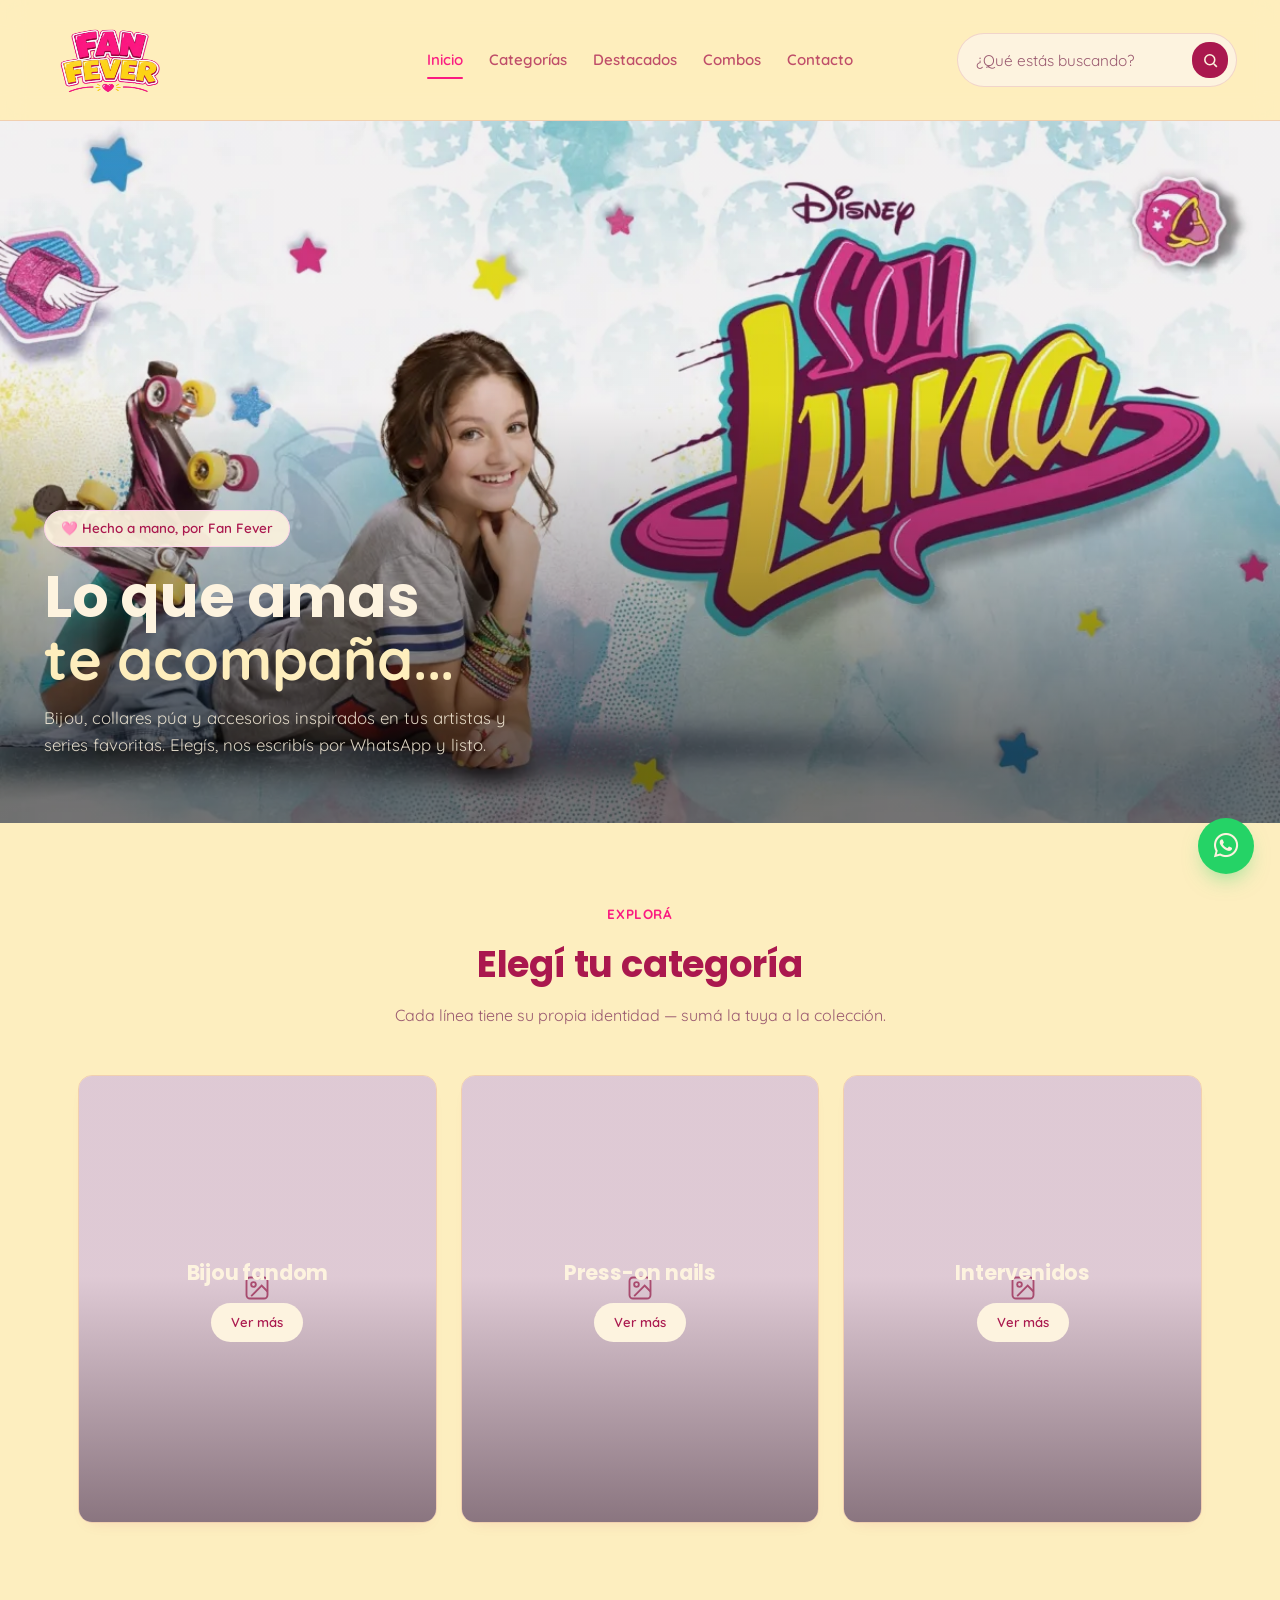
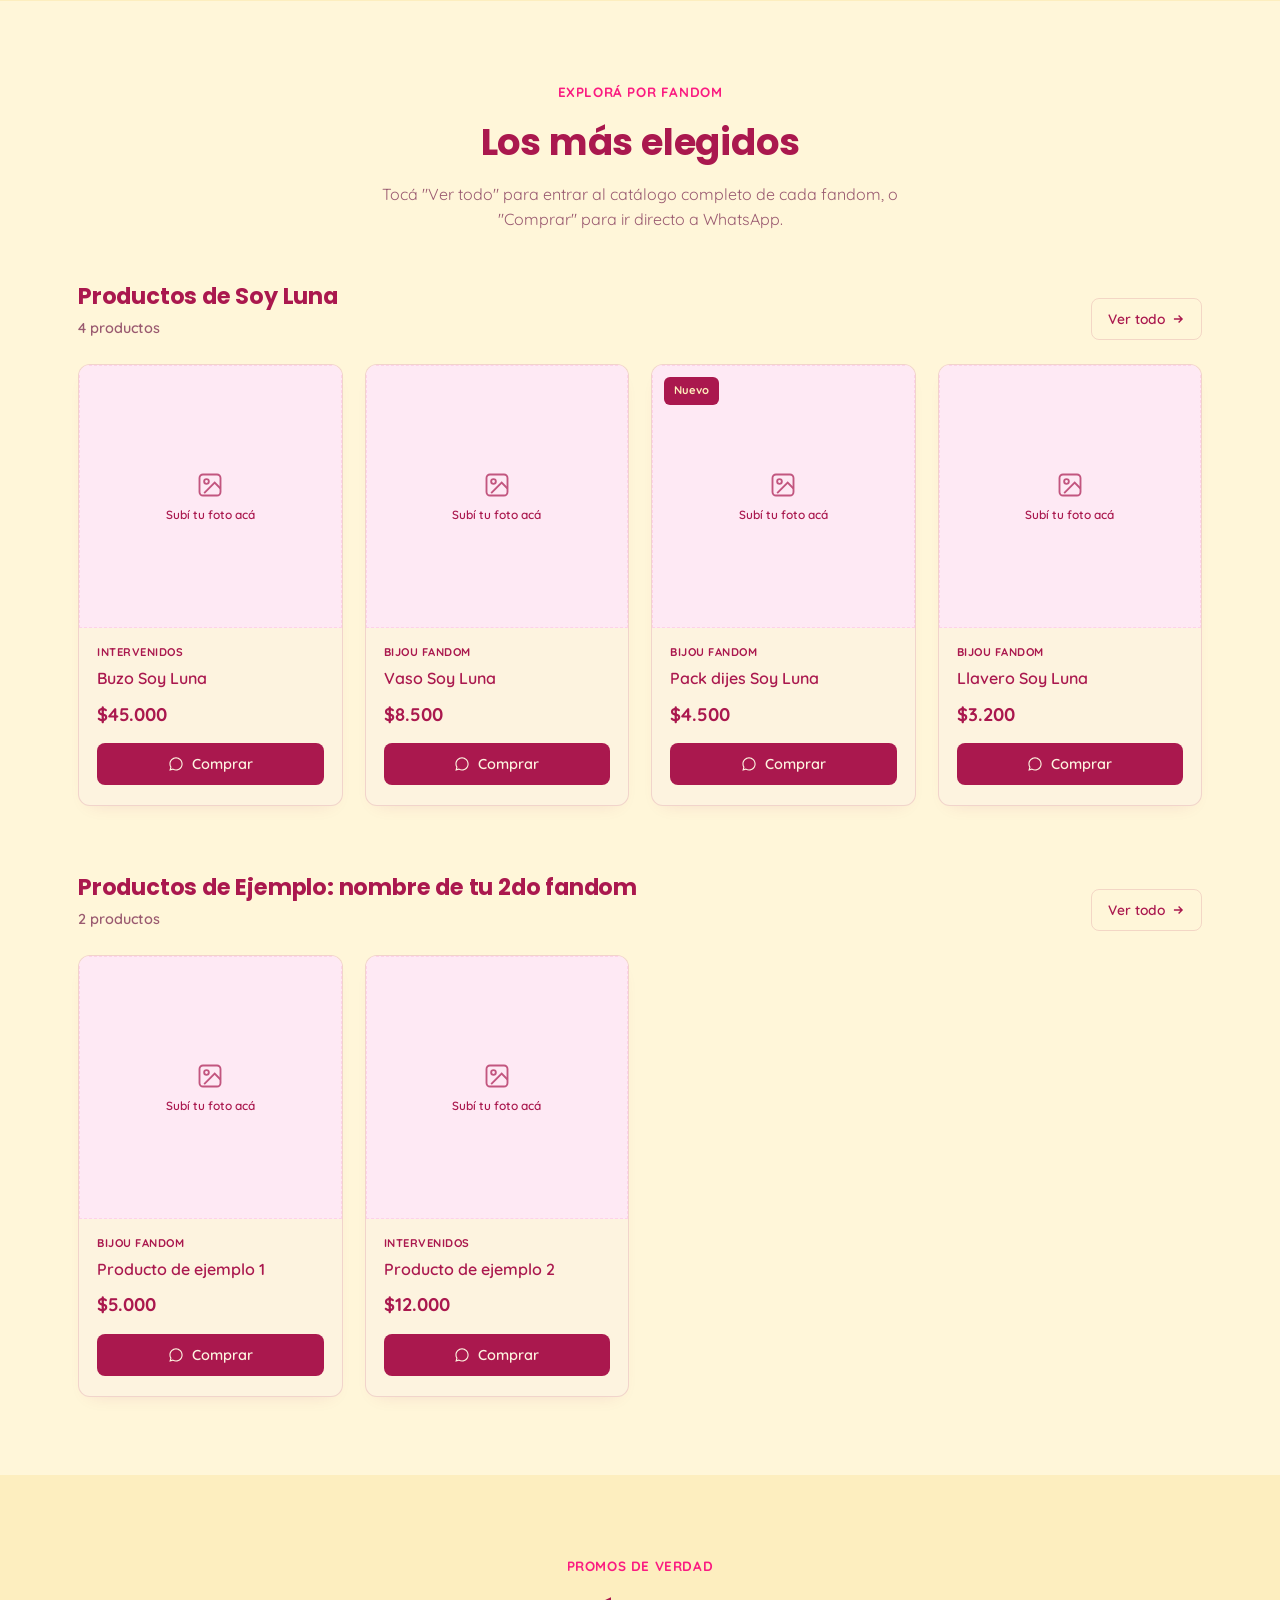
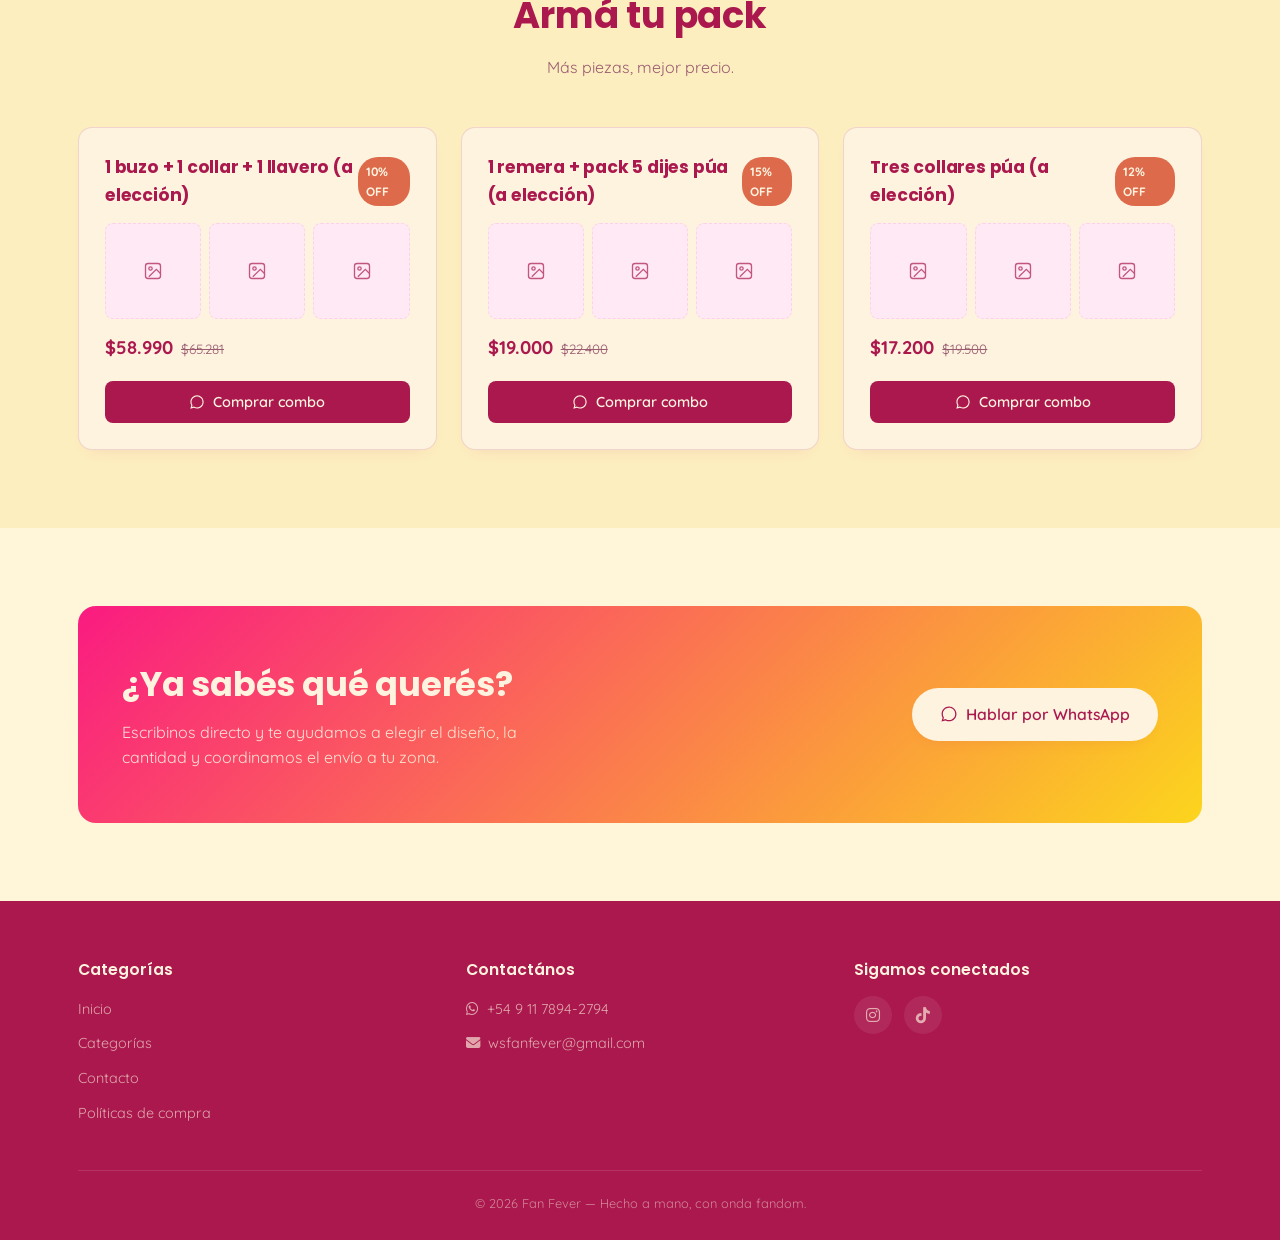
==== catalogo.html @ 5627fbfc "primer commit" ====
<!DOCTYPE html>
<html lang="es">
<head>
<meta charset="UTF-8">
<meta name="viewport" content="width=device-width, initial-scale=1.0">
<title>Fan Fever - Catálogo</title>
<link rel="icon" href="favicon.ico" sizes="any">
<link rel="icon" type="image/png" href="imagenes/logo-circular.png">
<link rel="stylesheet" href="estilos/estilosCatalogo.css">
<link rel="preconnect" href="https://fonts.googleapis.com">
<link rel="stylesheet" href="https://cdnjs.cloudflare.com/ajax/libs/font-awesome/6.4.0/css/all.min.css" />
</head>
<body>

<header>
  <div class="nav-top">
    <a href="#/" class="brand">
      <img src="imagenes/logo-final-removebg-preview.png" alt="Fan Fever">
    </a>
    <nav class="navlinks-wrap" id="nav-drawer">
      <button class="nav-drawer-close" id="nav-drawer-close" aria-label="Cerrar menú">
        <svg viewBox="0 0 24 24" fill="none" stroke="currentColor" stroke-width="2.2"><path d="M6 6l12 12M18 6l-12 12"/></svg>
      </button>
      <div class="navlinks">
        <a href="#top">Inicio</a>
        <a href="#categorias">Categorías</a>
        <a href="#destacados">Destacados</a>
        <a href="#combos">Combos</a>
        <a href="#contacto">Contacto</a>
      </div>
    </nav>
    <div class="nav-actions">
      <button class="burger" id="burger-toggle" aria-label="Abrir menú" aria-expanded="false" aria-controls="nav-drawer">
        <svg viewBox="0 0 24 24" fill="none" stroke="currentColor" stroke-width="2.2"><path d="M4 6h16M4 12h16M4 18h16"/></svg>
      </button>
      <div class="nav-search">
        <form class="search-form" id="search-form">
          <input type="search" id="search-input" placeholder="¿Qué estás buscando?">
          <button type="submit" class="search-submit" aria-label="Buscar">
            <svg viewBox="0 0 24 24" fill="none" stroke="currentColor" stroke-width="2.2"><circle cx="11" cy="11" r="7"/><path d="m21 21-4.3-4.3"/></svg>
          </button>
        </form>
      </div>
    </div>
  </div>
  <div class="nav-drawer-overlay" id="nav-drawer-overlay"></div>
</header>

<main id="view-home" class="view">

<section class="hero-banner" id="top">
  <img class="hero-banner-media" src="imagenes/compose.webp" alt="">
  <div id="sparkle-layer"></div>
  <div class="hero-banner-overlay">
    <span class="eyebrow-pill">🩷 Hecho a mano, por Fan Fever</span>
    <h1>Lo que amas<br><em>te acompaña...</em></h1>
    <p>Bijou, collares púa y accesorios inspirados en tus artistas y series favoritas. Elegís, nos escribís por WhatsApp y listo.</p>
  </div>
</section>

<section class="section" id="categorias">
  <div class="wrap">
    <div class="section-head">
      <span class="tag">Explorá</span>
      <h2>Elegí tu categoría</h2>
      <p>Cada línea tiene su propia identidad — sumá la tuya a la colección.</p>
    </div>
    <div class="cat-grid">
      <a class="cat-card" href="#destacados">
        <div class="placeholder" data-slot="cat-bijou">
          <svg viewBox="0 0 24 24" fill="none" stroke="currentColor" stroke-width="1.6"><rect x="3" y="3" width="18" height="18" rx="3"/><circle cx="9" cy="9" r="2"/><path d="M21 15l-5-5-9 9"/></svg>
          <small>Subí tu foto acá</small>
        </div>
        <div class="cat-overlay">
          <h3>Bijou fandom</h3>
          <span class="cat-btn">Ver más</span>
        </div>
      </a>
      <a class="cat-card" href="#destacados">
        <div class="placeholder" data-slot="cat-nails">
          <svg viewBox="0 0 24 24" fill="none" stroke="currentColor" stroke-width="1.6"><rect x="3" y="3" width="18" height="18" rx="3"/><circle cx="9" cy="9" r="2"/><path d="M21 15l-5-5-9 9"/></svg>
          <small>Subí tu foto acá</small>
        </div>
        <div class="cat-overlay">
          <h3>Press-on nails</h3>
          <span class="cat-btn">Ver más</span>
        </div>
      </a>
      <a class="cat-card" href="#destacados">
        <div class="placeholder" data-slot="cat-intervenidos">
          <svg viewBox="0 0 24 24" fill="none" stroke="currentColor" stroke-width="1.6"><rect x="3" y="3" width="18" height="18" rx="3"/><circle cx="9" cy="9" r="2"/><path d="M21 15l-5-5-9 9"/></svg>
          <small>Subí tu foto acá</small>
        </div>
        <div class="cat-overlay">
          <h3>Intervenidos</h3>
          <span class="cat-btn">Ver más</span>
        </div>
      </a>
    </div>
  </div>
</section>

<section class="section alt" id="destacados">
  <div class="wrap">
    <div class="section-head">
      <span class="tag">Explorá por fandom</span>
      <h2>Los más elegidos</h2>
      <p>Tocá "Ver todo" para entrar al catálogo completo de cada fandom, o "Comprar" para ir directo a WhatsApp.</p>
    </div>
    <div id="fandom-previews"></div>
  </div>
</section>

<section class="section" id="combos">
  <div class="wrap">
    <div class="section-head">
      <span class="tag">Promos de verdad </span>
      <h2>Armá tu pack</h2>
      <p>Más piezas, mejor precio.</p>
    </div>
    <div class="combo-grid" id="combo-grid"></div>
  </div>
</section>

<!-- <section class="newsletter">
  <div class="wrap newsletter-inner">
    <span class="tag">Newsletter</span>
    <h2>Recibí todas las ofertas</h2>
    <p>¿Querés recibir nuestras novedades? Registrate y enterate primero de los lanzamientos.</p>
    <form class="newsletter-form" id="newsletter-form">
      <input type="email" placeholder="Email" required>
      <button type="submit" aria-label="Suscribirme">
        <svg width="18" height="18" viewBox="0 0 24 24" fill="none" stroke="currentColor" stroke-width="2.2"><path d="M5 12h14M13 6l6 6-6 6"/></svg>
      </button>
    </form>
  </div>
</section> -->

<section class="section alt" id="contacto">
  <div class="wrap">
    <div class="cta-band">
      <div>
        <h2>¿Ya sabés qué querés?</h2>
        <p>Escribinos directo y te ayudamos a elegir el diseño, la cantidad y coordinamos el envío a tu zona.</p>
      </div>
      <a class="btn-primary" id="cta-whatsapp" href="https://wa.me/5491178942794" target="_blank" rel="noopener">
        <svg width="18" height="18" viewBox="0 0 24 24" fill="currentColor"><path d="M12.04 2C6.58 2 2.13 6.45 2.13 11.91c0 1.75.46 3.45 1.32 4.95L2 22l5.28-1.38a9.9 9.9 0 0 0 4.76 1.21h.01c5.46 0 9.9-4.45 9.9-9.91 0-2.65-1.03-5.14-2.9-7.01A9.82 9.82 0 0 0 12.04 2zm0 18.12h-.01a8.2 8.2 0 0 1-4.18-1.15l-.3-.18-3.13.82.84-3.05-.2-.31a8.22 8.22 0 0 1-1.26-4.34c0-4.54 3.7-8.24 8.25-8.24 2.2 0 4.27.86 5.83 2.42a8.18 8.18 0 0 1 2.41 5.83c0 4.55-3.7 8.2-8.25 8.2z"/></svg>
        Hablar por WhatsApp
      </a>
    </div>
  </div>
</section>

</main>

<main id="view-fandom" class="view" hidden></main>
<main id="view-search" class="view" hidden></main>

<footer>
  <div class="wrap">
    <div class="foot-grid">
      <div>
        <h4>Categorías</h4>
        <ul>
          <li><a href="#/">Inicio</a></li>
          <li><a href="#categorias">Categorías</a></li>
          <li><a href="#contacto">Contacto</a></li>
          <li><a href="#politicas">Políticas de compra</a></li>
        </ul>
      </div>
      <div>
        <h4>Contactános</h4>
        <ul>
          <li><a id="foot-whatsapp" href="https://wa.me/5491178942794" target="_blank" rel="noopener"><i class="fab fa-whatsapp"></i> +54 9 11 7894-2794</a></li>
          <li><a href="mailto:wsfanfever@gmail.com"><i class="fa-solid fa-envelope"></i> wsfanfever@gmail.com</a></li>
        </ul>
      </div>
      <div>
        <h4>Sigamos conectados</h4>
        <div class="social-row">
          <a href="https://instagram.com/tu-usuario" target="_blank" rel="noopener" aria-label="Instagram"><i class="fab fa-instagram"></i></a>
          <a href="https://tiktok.com/@tu-usuario" target="_blank" rel="noopener" aria-label="TikTok"><i class="fab fa-tiktok"></i></a>
        </div>
      </div>
    </div>

    <!-- <div class="foot-meta">
      <div class="foot-meta-block">
        <h4>Medios de pago</h4>
        <div class="chip-row">
          <span class="chip">Visa</span>
          <span class="chip">Mastercard</span>
          <span class="chip">Transferencia</span>
          <span class="chip">Efectivo</span>
        </div>
      </div>
      <div class="foot-meta-block">
        <h4>Medios de envío</h4>
        <div class="chip-row">
          <span class="chip">Correo Argentino</span>
          <span class="chip">Andreani</span>
        </div>
      </div>
    </div> -->

    <div class="foot-bottom">© 2026 Fan Fever — Hecho a mano, con onda fandom.</div>
  </div>
</footer>

<a class="wa-float" id="wa-float" href="https://wa.me/5491178942794" target="_blank" rel="noopener" aria-label="Escribinos por WhatsApp"><i class="fab fa-whatsapp"></i></a>

<div class="toast" id="toast">¡Te llevamos a WhatsApp! 🩷</div>

<script src="script.js"></script>
</body>
</html>
---- estilos/estilosCatalogo.css ----
@import url('https://fonts.googleapis.com/css2?family=Poppins:wght@400;500;600;700;800&family=Quicksand:wght@300..700&display=swap');

:root{
    --pink: #fa1b81;
    --pink-dark: #aa184e;
    --pink-soft: #fdd2e9;
    --pink-lightest: #fee9f4;
    --yellow: #fcd51d;
    --yellow-soft: #feeebd;
    --yellow-dark: #ee9725;
    --rust: #dd6a4b;
    --bg: #fdeebf;
    --bg-light: #fff6d9;
    --surface: #fdf3df;
    --ink: #aa184e;
    --text: #aa184e;
    --muted: #9a5a70;
    --line: rgba(170,24,78,0.14);
    --shadow: 0 14px 30px -16px rgba(170,24,78,0.24);
    --shadow-soft: 0 8px 18px -12px rgba(170,24,78,0.16);
  }

  *{
    box-sizing: border-box;
    margin: 0;
    padding: 0;
    font-family: "Quicksand", sans-serif;
  }
  html{
    overflow-x: hidden;
    overscroll-behavior: none;
    scroll-behavior: smooth;
  }
  body{
    margin:0;
    background: var(--bg);
    color: var(--text);
    line-height: 1.6;
    overflow-x: hidden;
    padding-top: 121px;
  }
  h1,h2,h3, .display{
    font-family: 'Poppins', sans-serif;
    margin: 0;
    letter-spacing: -0.2px;
  }
  a{ color: inherit; text-decoration: none; }
  img{ max-width: 100%; display:block; }
  ul{ list-style:none; margin:0; padding:0; }
  button{ font-family: inherit; cursor:pointer; border:none; background:none; }

  .wrap{ max-width: 1180px; margin: 0 auto; padding: 0 28px; }

  #sparkle-layer{ position:absolute; inset:0; pointer-events:none; overflow:hidden; }

  /* ---------- Header ---------- */
  header{
    position: fixed; top:0; left:0; right:0; width:100%; z-index: 40;
    border-bottom: 1px solid var(--line);
  }
  header::before{
    content:"";
    position:absolute; inset:0; z-index:-1;
    background: #feeebdb1;
    backdrop-filter: blur(12px);
    -webkit-backdrop-filter: blur(12px);
  }
  .nav-top{
    display:grid; grid-template-columns: 1fr auto 1fr; align-items:center;
    padding: 10px 28px;
    max-width: 1250px; margin: 0 auto;
    gap: 24px;
  }
  .brand{ justify-self:start; }
  .brand img{ height: 100px; width:130px; }

  .navlinks-wrap{ justify-self:center; }
  .navlinks{ display:flex; gap: 26px; font-weight:600; font-size: 0.94rem; }
  .navlinks a{ position:relative; padding: 4px 0; color: var(--ink); opacity:0.75; }
  .navlinks a::after{
    content:""; position:absolute; left:0; bottom:-3px; width:0; height:2px;
    background: var(--pink); border-radius: 2px; transition: width .25s ease;
  }
  .navlinks a:hover{ opacity:1; color: var(--pink); }
  .navlinks a:hover::after{ width:100%; }
  .navlinks a.active{ opacity:1; color: var(--pink); }
  .navlinks a.active::after{ width:100%; }

  .nav-actions{ justify-self:end; display:flex; align-items:center; gap:12px; }

  .burger{
    display:none; flex-shrink:0;
    width:44px; height:44px; border-radius:10px;
    align-items:center; justify-content:center;
    background: var(--surface); border:1.5px solid var(--line); color: var(--ink);
    transition: border-color .2s ease, color .2s ease;
  }
  .burger svg{ width:22px; height:22px; }
  .burger:hover{ border-color: var(--pink); color: var(--pink); }

  .nav-drawer-close{
    display:none;
    position:absolute; top:16px; right:16px;
    width:38px; height:38px; border-radius:50%;
    background: var(--pink-lightest); color: var(--ink);
    align-items:center; justify-content:center;
  }
  .nav-drawer-close svg{ width:18px; height:18px; }
  .nav-drawer-close:hover{ background: var(--pink); color: var(--surface); }

  .nav-drawer-overlay{
    position:fixed; inset:0; z-index:65;
    background: rgba(43,22,32,0.45);
    opacity:0; pointer-events:none;
    transition: opacity .3s ease;
  }
  .nav-drawer-overlay.open{ opacity:1; pointer-events:auto; }

  body.nav-open{ overflow:hidden; }

  .nav-search{ width: 280px; max-width: 100%; }
  .search-form{
    width: 100%;
    display:flex; align-items:center; gap:10px;
    background: var(--surface); border: 1.5px solid var(--line);
    border-radius: 30px; padding: 8px 8px 8px 18px;
  }
  .search-form:focus-within{ border-color: var(--pink); box-shadow: var(--shadow-soft); }
  .search-form input{
    flex:1; border:none; outline:none; background:transparent;
    font-size:0.96rem; color: var(--text);
  }
  .search-form input::placeholder{ color: var(--muted); }
  .search-submit{
    width:36px; height:36px; border-radius:17px; background: var(--ink);
    color:var(--surface); display:flex; align-items:center; justify-content:center; flex-shrink:0;
    transition: background .2s ease;
  }
  .search-submit:hover{ background: var(--pink); }
  .search-submit svg{ width:17px; height:17px; }

  /* ---------- Views / routing ---------- */
  .view[hidden]{ display:none; }

  /* ---------- Fandom preview blocks (home) ---------- */
  .fandom-block + .fandom-block{ margin-top: 64px; }
  .fandom-block-head{
    display:flex; align-items:flex-end; justify-content:space-between;
    margin-bottom: 24px; gap: 16px; flex-wrap:wrap;
  }
  .fandom-block-head h3{ font-size: 1.4rem; }
  .fandom-block-head .count{ color: var(--muted); font-size:0.9rem; font-weight:600; }
  .ver-todo{
    font-weight:600; font-size:0.86rem; color: var(--ink);
    display:inline-flex; align-items:center; gap:6px; white-space:nowrap;
    padding: 9px 16px; border-radius:8px; border:1.5px solid var(--line);
    transition: background .2s ease, color .2s ease, border-color .2s ease;
  }
  .ver-todo:hover{ background: var(--ink); color:var(--surface); border-color: var(--ink); }

  /* ---------- Fandom detail / search page ---------- */
  .page-hero{
    background: var(--ink);
    color:var(--surface); padding: 46px 28px; margin-bottom: 46px;
  }
  .page-hero .wrap{ display:flex; flex-direction:column; gap:10px; }
  .back-link{
    display:inline-flex; align-items:center; gap:6px; font-weight:600;
    font-size:0.88rem; opacity:0.85; align-self:flex-start;
  }
  .page-hero h2{ font-size: clamp(1.8rem, 3.4vw, 2.4rem); }
  .page-hero p{ opacity:0.8; }
  .empty-state{ text-align:center; padding: 40px 20px; color: var(--muted); }

  /* ---------- Hero banner (imagen + overlay de texto) ---------- */
  .hero-banner{
    position:relative;
    min-height: 78vh;
    display:flex; align-items:flex-end;
    overflow:hidden;
  }
  .hero-banner-media{
    position:absolute; inset:0; width:100%; height:100%; object-fit:cover;
    min-height:0; border:none; border-radius:0;
    background: var(--ink); color: rgba(253,243,223,0.55);
  }
  .hero-banner-media small{ color: rgba(253,243,223,0.6); }
  .hero-banner::after{
    content:""; position:absolute; inset:0;
    background: linear-gradient(0deg, rgba(0,0,0,0.55) 10%, rgba(0,0,0,0.05) 60%);
  }
  .hero-banner-overlay{
    position:relative; z-index:2; padding: 60px 44px 64px; max-width: 640px;
  }
  .eyebrow-pill{
    display:inline-flex; align-items:center; gap:8px;
    background: rgba(253,243,223,0.92); border: 1px solid var(--pink-soft);
    padding: 7px 16px; border-radius: 999px;
    font-weight:600; font-size:0.84rem; color: var(--pink-dark);
  }
  .hero-banner-overlay h1{
    font-size: clamp(2.3rem, 4.6vw, 3.6rem);
    line-height: 1.06;
    margin: 20px 0 14px;
    color:var(--surface);
    font-weight: 700;
  }
  .hero-banner-overlay h1 em{ font-style: normal; color: var(--yellow-soft); }
  .hero-banner-overlay p{ color: rgba(253,243,223,0.85); font-size:1.05rem; max-width: 480px; }

  /* ---------- Section heading ---------- */
  .section{ padding: 78px 0; }
  .section-head{ text-align:center; max-width: 560px; margin: 0 auto 46px; }
  .section-head .tag{
    color: var(--pink); font-weight:700; font-size:0.84rem; letter-spacing: 0.6px; text-transform: uppercase;
  }
  .section-head h2{ font-size: clamp(1.7rem, 3vw, 2.3rem); margin: 8px 0 10px; color: var(--ink); }
  .section-head p{ color: var(--muted); font-size:1rem; }
  .section.alt{ background: var(--bg-light); }

  /* ---------- Category tiles ---------- */
  .cat-grid{ display:grid; grid-template-columns: repeat(3, 1fr); gap: 24px; }
  .cat-card{
    position:relative; border-radius: 14px; overflow:hidden;
    aspect-ratio: 4/5;
    box-shadow: var(--shadow-soft);
    border: 1px solid var(--line);
    transition: transform .3s ease, box-shadow .3s ease;
    display:block;
  }
  .cat-card:hover{ transform: translateY(-4px); box-shadow: var(--shadow); }
  .cat-card .placeholder{ position:absolute; inset:0; min-height:0; border:none; border-radius:0; }
  .cat-overlay{
    position:absolute; inset:0; z-index:2; display:flex; flex-direction:column;
    align-items:center; justify-content:center; gap:14px; text-align:center;
    background: linear-gradient(0deg, rgba(43,22,32,0.55), rgba(43,22,32,0.15) 55%);
    padding: 20px;
  }
  .cat-overlay h3{ color:var(--surface); font-size:1.3rem; }
  .cat-btn{
    font-weight:600; font-size:0.82rem; color: var(--ink); background:var(--surface);
    padding: 9px 20px; border-radius: 999px; transition: background .2s ease, color .2s ease;
  }
  .cat-card:hover .cat-btn{ background: var(--pink); color:var(--surface); }

  /* ---------- Placeholder image slot ---------- */
  .placeholder{
    width:100%; height:100%; min-height: 190px;
    background: var(--pink-lightest);
    border: 1px dashed var(--pink-soft);
    display:flex; flex-direction:column; align-items:center; justify-content:center;
    gap:8px; color: var(--pink-dark); text-align:center; padding: 14px;
  }
  .placeholder svg{ width:28px; height:28px; opacity:0.7; }
  .placeholder small{ font-size:0.74rem; font-weight:600; max-width: 150px; line-height:1.3; }

  /* ---------- Product grid (inyectado por script.js dentro de #fandom-previews) ---------- */
  .prod-grid{ display:grid; grid-template-columns: repeat(4, 1fr); gap: 22px; }
  .prod-card{
    background: var(--surface); border-radius: 12px; overflow:hidden;
    box-shadow: var(--shadow-soft);
    border: 1px solid var(--line);
    position:relative;
    transition: box-shadow .3s ease, transform .3s ease;
  }
  .prod-card:hover{ box-shadow: var(--shadow); transform: translateY(-3px); }
  .prod-media{ position:relative; }
  .prod-card .placeholder{ aspect-ratio: 1/1; min-height:0; }
  .prod-badge{
    position:absolute; top:12px; left:12px; z-index:2;
    background: var(--ink); color: var(--yellow-soft);
    font-weight:700; font-size: 0.7rem; padding: 5px 10px; border-radius: 6px;
  }
  .prod-body{ padding: 16px 18px 20px; }
  .prod-cat{ font-size:0.7rem; font-weight:700; color: var(--pink-dark); text-transform: uppercase; letter-spacing: 0.5px; }
  .prod-name{ font-size:1rem; margin: 4px 0 8px; font-weight:600; color: var(--text); }
  .prod-price{ display:flex; align-items:baseline; gap:8px; margin-bottom: 14px; }
  .prod-price .now{ font-size:1.15rem; font-weight:700; color: var(--text); }
  .prod-price .before{ font-size:0.84rem; color: var(--muted); text-decoration: line-through; }
  .btn-buy{
    width:100%; background: var(--ink); color:var(--surface); font-weight:600;
    font-size:0.9rem; padding: 12px 14px; border-radius: 8px;
    display:flex; align-items:center; justify-content:center; gap:8px;
    transition: background .2s ease, transform .2s ease;
  }
  .btn-buy:hover{ background: var(--pink); transform: translateY(-1px); }
  .btn-buy svg{ width:16px; height:16px; }

  /* ---------- Combos / promos ---------- */
  .combo-grid{ display:grid; grid-template-columns: repeat(3, 1fr); gap: 24px; }
  .combo-card{
    background: var(--surface);
    border-radius: 14px; padding: 26px; box-shadow: var(--shadow-soft);
    display:flex; flex-direction:column; gap: 14px;
    border: 1px solid var(--line);
    transition: transform .3s ease, box-shadow .3s ease;
  }
  .combo-card:hover{ transform: translateY(-4px); box-shadow: var(--shadow); }
  .combo-top{ display:flex; align-items:center; justify-content:space-between; }
  .combo-off{
    background: var(--rust); color:var(--surface); font-weight:700; font-size:0.76rem;
    padding: 5px 8px; border-radius: 20px;
  }
  .combo-card h3{ font-size:1.08rem; color: var(--ink); }
  .combo-card .prod-price{ margin-bottom:4px; }
  .combo-media{ display:flex; gap:8px; }
  .combo-media .placeholder{ flex:1; aspect-ratio: 1/1; min-height:0; border-radius:8px; }
  .combo-media .placeholder small{ display:none; }
  .combo-media .placeholder svg{ width:20px; height:20px; }

  /* ---------- Newsletter ---------- */
  .newsletter{ background: var(--ink); color:var(--surface); padding: 70px 0; }
  .newsletter-inner{ text-align:center; max-width: 560px; }
  .newsletter .tag{ color: var(--yellow-soft); font-weight:700; font-size:0.84rem; letter-spacing: 0.6px; text-transform: uppercase; }
  .newsletter h2{ font-size: clamp(1.7rem, 3vw, 2.2rem); margin: 10px 0 12px; }
  .newsletter p{ color: rgba(253,243,223,0.75); margin-bottom: 26px; }
  .newsletter-form{
    display:flex; align-items:center; gap:10px; background:var(--surface);
    border-radius: 10px; padding: 6px 6px 6px 18px;
  }
  .newsletter-form input{
    flex:1; border:none; outline:none; background:transparent; font-size:0.98rem; color: var(--text);
  }
  .newsletter-form button{
    width:40px; height:40px; border-radius:8px; background: var(--pink); color:var(--surface);
    display:flex; align-items:center; justify-content:center; flex-shrink:0;
    transition: background .2s ease;
  }
  .newsletter-form button:hover{ background: var(--ink); }

  /* ---------- CTA band ---------- */
  .cta-band{
    background: linear-gradient(135deg, var(--pink), var(--yellow));
    color:var(--surface); border-radius: 18px; padding: 52px 44px;
    display:flex; align-items:center; justify-content:space-between; gap: 30px;
    flex-wrap:wrap;
  }
  .cta-band h2{ font-size: clamp(1.6rem, 2.8vw, 2.1rem); max-width: 480px; }
  .cta-band p{ opacity: 0.9; margin-top:8px; max-width: 440px; }
  .btn-primary{
    font-weight:600; font-size:0.98rem; padding: 14px 28px; border-radius: 999px;
    display:inline-flex; align-items:center; gap:8px;
    background: var(--pink); color:var(--surface);
    transition: background .2s ease, color .2s ease, transform .2s ease;
  }
  .btn-primary:hover{ background: var(--yellow); color: var(--ink); transform: translateY(-1px); }
  .cta-band .btn-primary{
    background: var(--surface); color: var(--pink-dark);
    box-shadow: var(--shadow-soft);
  }
  .cta-band .btn-primary:hover{ background: var(--ink); color: var(--surface); }

  /* ---------- Footer ---------- */
  footer{ background: var(--ink); color: rgba(253,243,223,0.72); padding: 56px 0 26px; }
  .foot-grid{ display:grid; grid-template-columns: 1fr 1fr 1fr; gap: 40px; margin-bottom: 36px; }
  footer h4{ font-family:'Poppins',sans-serif; font-size:0.98rem; margin-bottom: 14px; color:var(--surface); font-weight:600; }
  footer li{ margin-bottom: 9px; }
  footer a{ color: rgba(253,243,223,0.65); font-size:0.9rem; transition: color .2s ease; display:inline-flex; align-items:center; gap:8px; }
  footer a:hover{ color: var(--yellow-soft); }
  .social-row{ display:flex; gap:12px; }
  .social-row a{
    width:38px; height:38px; border-radius:50%; background: rgba(253,243,223,0.08);
    display:flex; align-items:center; justify-content:center; font-size:1rem;
  }
  .social-row a:hover{ background: var(--pink); color:var(--surface); }

  .foot-meta{
    display:flex; gap: 48px; flex-wrap:wrap;
    border-top: 1px solid rgba(253,243,223,0.12);
    padding-top: 26px; margin-bottom: 26px;
  }
  .chip-row{ display:flex; gap:8px; flex-wrap:wrap; }
  .chip{
    background: rgba(253,243,223,0.08); color: rgba(253,243,223,0.8);
    font-size:0.78rem; font-weight:600; padding: 7px 14px; border-radius: 999px;
  }

  .foot-bottom{
    border-top: 1px solid rgba(253,243,223,0.12);
    padding-top: 22px; text-align:center; font-size:0.8rem; color: rgba(253,243,223,0.5);
  }

  /* ---------- Floating WhatsApp ---------- */
  .wa-float{
    position:fixed; bottom: 26px; right: 26px; z-index: 50;
    width: 56px; height:56px; border-radius:50%;
    background:#25D366; display:flex; align-items:center; justify-content:center;
    box-shadow: 0 10px 22px -8px rgba(37,211,102,0.55);
    transition: transform .25s ease;
  }
  .wa-float:hover{ transform: scale(1.06); }
  .wa-float i{ font-size: 28px; color:var(--surface); }

  /* ---------- Toast ---------- */
  .toast{
    position: fixed; left:50%; bottom: 34px; transform: translate(-50%, 20px);
    background: var(--ink); color:var(--surface); padding: 13px 22px; border-radius: 8px;
    font-weight:600; font-size:0.9rem; box-shadow: var(--shadow);
    opacity:0; pointer-events:none; transition: opacity .3s ease, transform .3s ease;
    z-index: 60; display:flex; align-items:center; gap:8px;
  }
  .toast.show{ opacity:1; transform: translate(-50%, 0); }

  /* ---------- Responsive ---------- */
  @media (max-width: 980px){
    .nav-top{ grid-template-columns: 1fr; justify-items:center; row-gap:16px; }
    .brand{ justify-self:center; }
    .brand img{ height:90px; width:auto; }

    .navlinks-wrap{
      position:fixed; top:0; left:0; bottom:0; z-index:70;
      width:92%; max-width:420px;
      background: var(--surface);
      padding: 90px 28px 40px;
      box-shadow: var(--shadow);
      transform: translateX(-105%);
      transition: transform .35s ease;
      overflow-y:auto;
    }
    .navlinks-wrap.open{ transform: translateX(0); }
    .navlinks{ flex-direction:column; align-items:flex-start; gap:24px; }
    .navlinks a{ font-size:1.15rem; opacity:1; }
    .navlinks a::after{ display:none; }

    .nav-drawer-close{ display:flex; }

    .nav-actions{ justify-self:center; width:100%; max-width:460px; }
    .nav-search{ flex:1; width:auto; }
    .burger{ display:flex; }

    body{ padding-top: 180px; }
    .cat-grid{ grid-template-columns: 1fr 1fr; }
    .prod-grid{ grid-template-columns: 1fr 1fr; }
    .combo-grid{ grid-template-columns: 1fr; }
    .foot-grid{ grid-template-columns: 1fr; }
  }
  @media (max-width: 560px){
    .cat-grid{ grid-template-columns: 1fr; }
    .prod-grid{ grid-template-columns: 1fr 1fr; gap:14px; }
    .cta-band{ flex-direction:column; text-align:center; }
    .nav-top{ padding: 10px 18px; gap:12px; }
    .brand img{ height:64px; width:auto; }
    .navlinks-wrap{ width: 88%; padding: 84px 22px 32px; }
    body{ padding-top: 155px; }
    .hero-banner-overlay{ padding: 40px 24px 44px; }
  }

  @media (prefers-reduced-motion: reduce){
    html{ scroll-behavior:auto; }
    *{ transition-duration: 0.01ms !important; animation-duration: 0.01ms !important; }
  }

  :focus-visible{ outline: 2px solid var(--pink); outline-offset: 2px; }
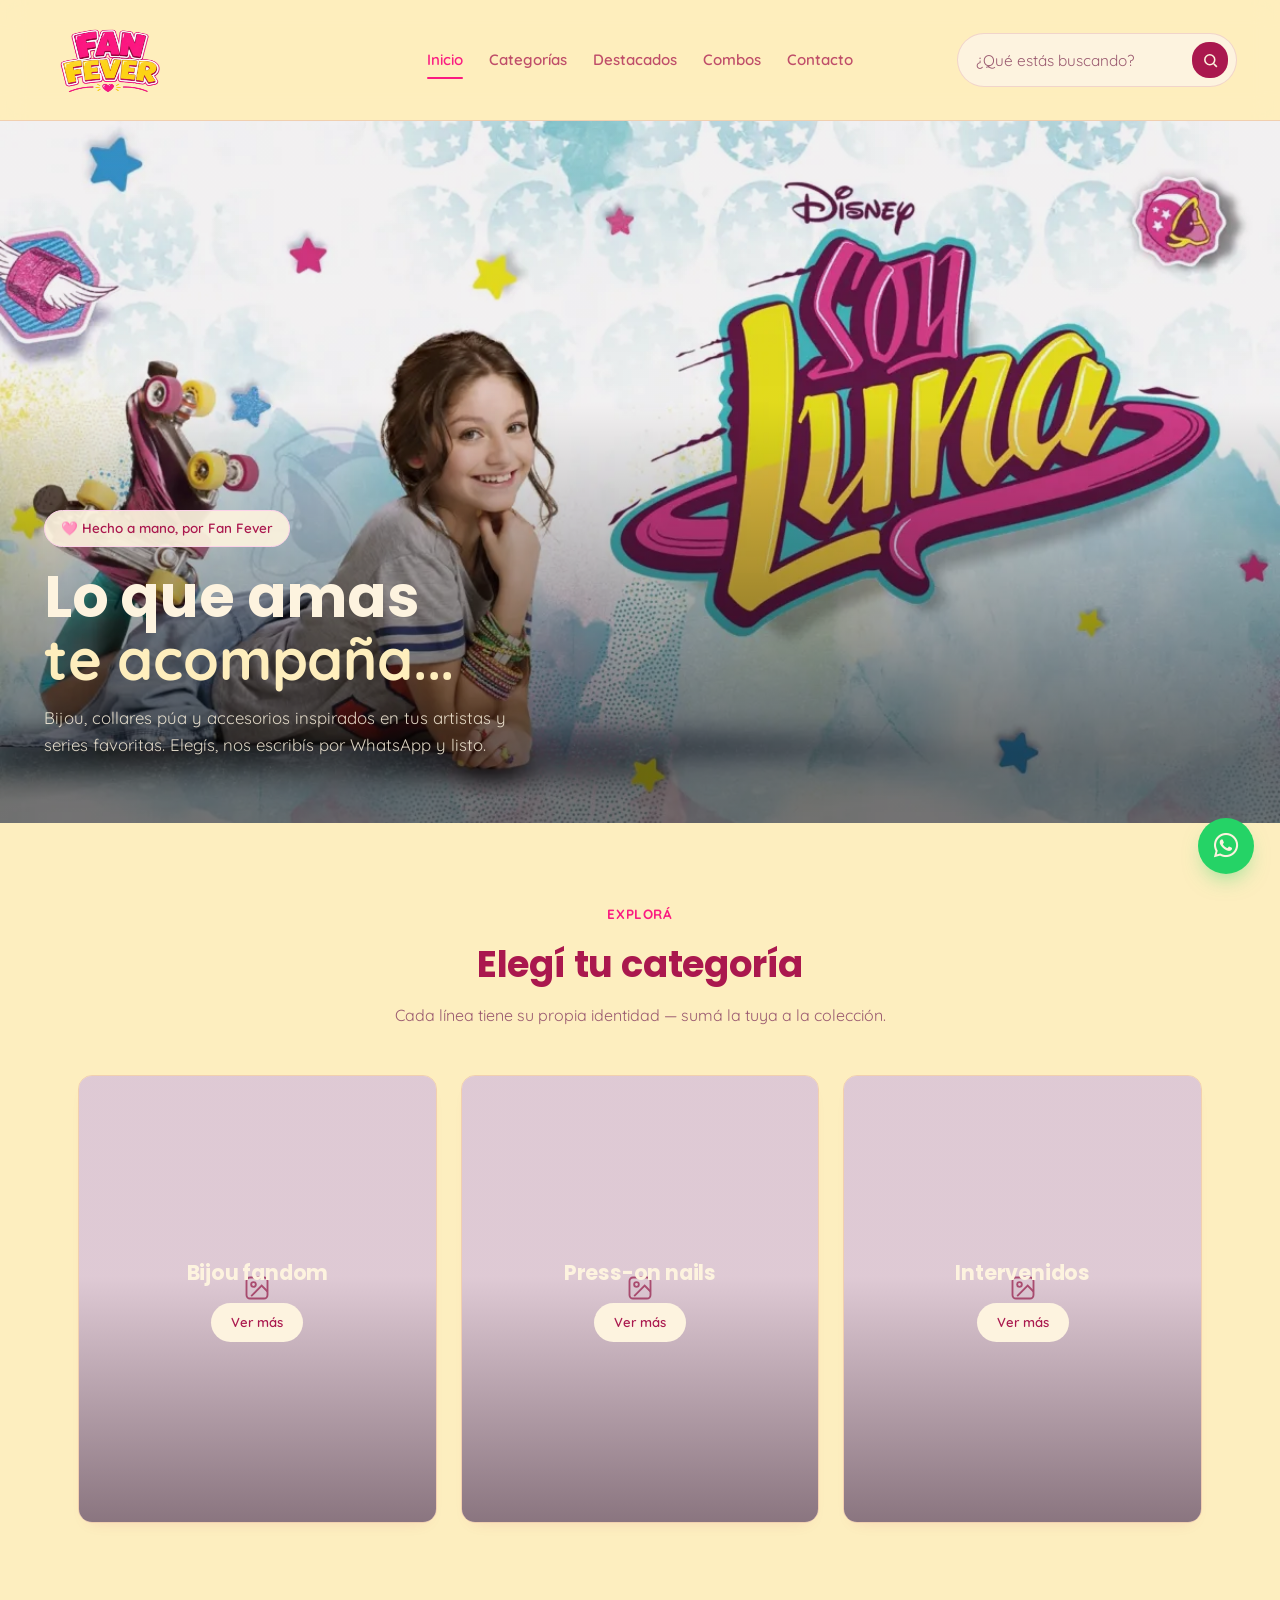
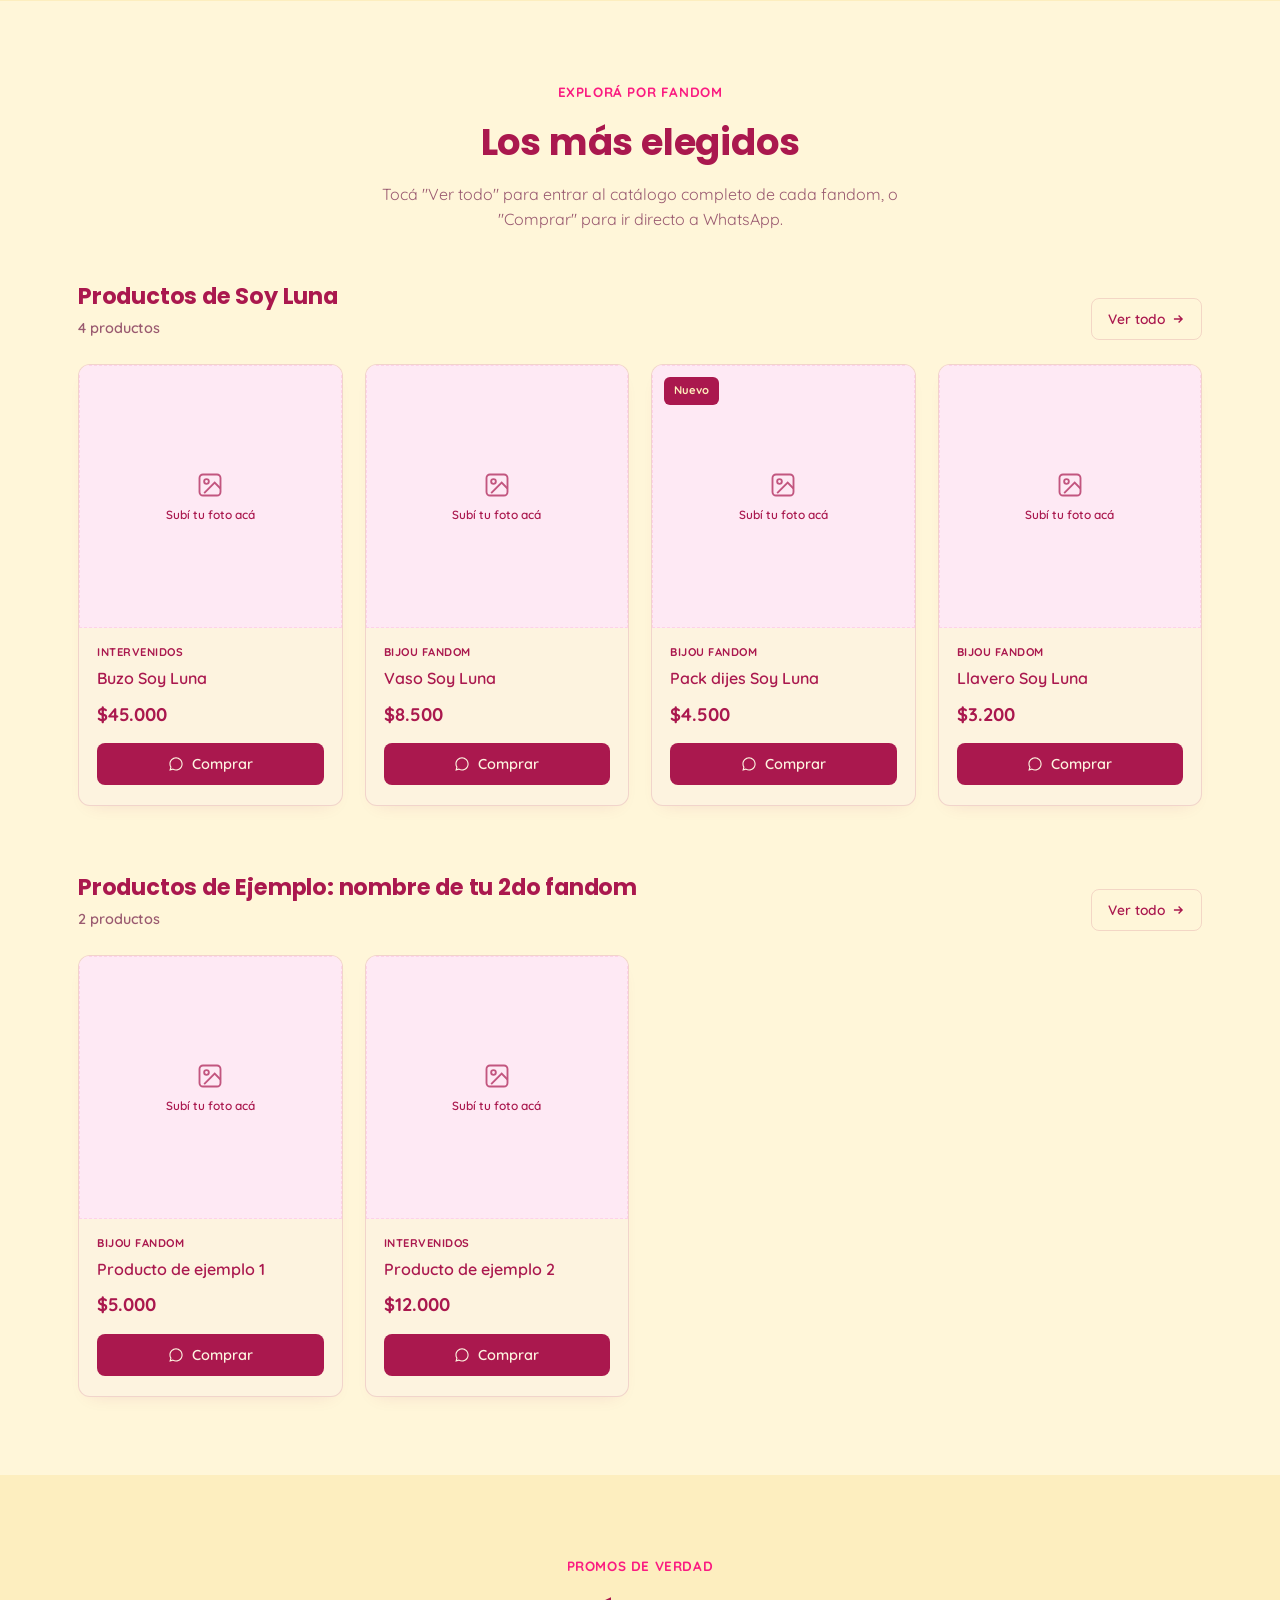
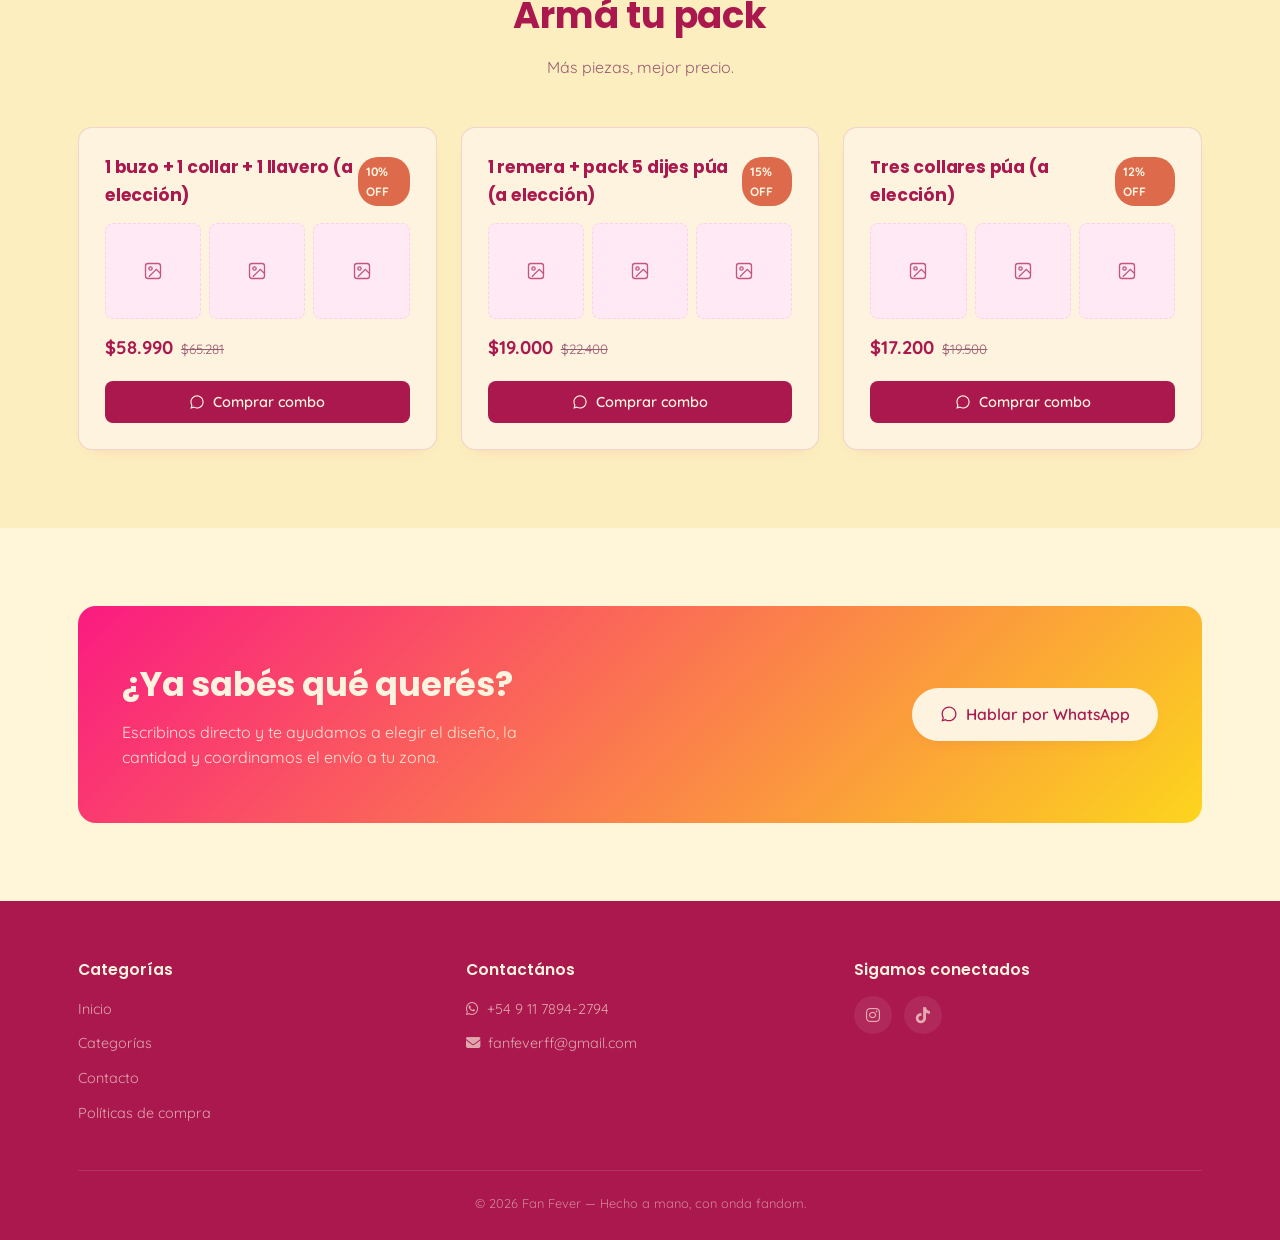
==== commit f5cd4925: "arreglos del nav terminados" ====
--- a/catalogo.html
+++ b/catalogo.html
@@ -172,13 +172,13 @@
         <h4>Contactános</h4>
         <ul>
           <li><a id="foot-whatsapp" href="https://wa.me/5491178942794" target="_blank" rel="noopener"><i class="fab fa-whatsapp"></i> +54 9 11 7894-2794</a></li>
-          <li><a href="mailto:wsfanfever@gmail.com"><i class="fa-solid fa-envelope"></i> wsfanfever@gmail.com</a></li>
+          <li><a href="mailto:fanfeverff@gmail.com"><i class="fa-solid fa-envelope"></i> fanfeverff@gmail.com</a></li>
         </ul>
       </div>
       <div>
         <h4>Sigamos conectados</h4>
         <div class="social-row">
-          <a href="https://instagram.com/tu-usuario" target="_blank" rel="noopener" aria-label="Instagram"><i class="fab fa-instagram"></i></a>
+          <a href="https://www.instagram.com/fanfever__?utm_source=ig_web_button_share_sheet&stkn=ZDNlZDc0MzIxNw==" target="_blank" rel="noopener" aria-label="Instagram"><i class="fab fa-instagram"></i></a>
           <a href="https://tiktok.com/@tu-usuario" target="_blank" rel="noopener" aria-label="TikTok"><i class="fab fa-tiktok"></i></a>
         </div>
       </div>
--- a/estilos/estilosCatalogo.css
+++ b/estilos/estilosCatalogo.css
@@ -72,7 +72,25 @@
     gap: 24px;
   }
   .brand{ justify-self:start; }
-  .brand img{ height: 100px; width:130px; }
+  .brand img{ height: calc(100px - 30px * var(--s, 0)); width: calc(130px - 39px * var(--s, 0)); }
+
+  /* ---------- Nav que se achica al scrollear ---------- */
+  /* JS actualiza --s en el <header>: 0 = arriba de todo (nav grande),
+     1 = ya scrolleaste lo suficiente (nav chico). Entre medio se achica de a poco. */
+  header{
+    --s: 0;
+    box-shadow: 0 8px 18px -12px rgba(170,24,78, calc(0.16 * var(--s)));
+  }
+  .nav-top{
+    padding-top: calc(10px - 4px * var(--s, 0));
+    padding-bottom: calc(10px - 4px * var(--s, 0));
+  }
+  .search-form{
+    padding-top: calc(8px - 3px * var(--s, 0));
+    padding-bottom: calc(8px - 3px * var(--s, 0));
+  }
+  /* En fandom / búsqueda el nav ya va achicado, así que el espacio de arriba es menor */
+  body.not-home{ padding-top: 82px; }
 
   .navlinks-wrap{ justify-self:center; }
   .navlinks{ display:flex; gap: 26px; font-weight:600; font-size: 0.94rem; }
@@ -401,47 +419,109 @@
   }
   .toast.show{ opacity:1; transform: translate(-50%, 0); }
 
+  /* ---------- Home: los productos de cada fandom entran en UNA sola fila ---------- */
+  /* (el resto se ve en "Ver todo"). Escritorio: 4 por fila */
+  #fandom-previews .prod-card:nth-child(n+5){ display:none; }
+
   /* ---------- Responsive ---------- */
+
+  /* TABLET: el menú se sigue viendo completo (sin hamburguesa).
+     Fila 1: logo + buscador / Fila 2: links del menú */
   @media (max-width: 980px){
-    .nav-top{ grid-template-columns: 1fr; justify-items:center; row-gap:16px; }
+    .nav-top{
+      grid-template-columns: auto 1fr;
+      grid-template-areas:
+        "brand actions"
+        "links links";
+      align-items:center;
+      column-gap: 16px; row-gap: 0;
+      padding: 8px 20px 6px;
+    }
+    .brand{ grid-area: brand; justify-self:start; }
+    .brand img{ height: 80px; width:auto; }
+    .nav-actions{ grid-area: actions; justify-self:end; }
+    .nav-search{ width: 260px; }
+    .navlinks-wrap{ grid-area: links; justify-self:center; }
+    .navlinks{ gap: 28px; padding-bottom: 4px; }
+
+    body{ padding-top: 131px; }
+    .nav-top{ padding-top: calc(8px - 2px * var(--s, 0)); padding-bottom: calc(6px - 2px * var(--s, 0)); }
+    .brand img{ height: calc(80px - 24px * var(--s, 0)); width:auto; }
+    body.not-home{ padding-top: 102px; }
+
+    /* Categorías: siempre las 3 en la misma línea */
+    .cat-grid{ gap: 16px; }
+    .cat-overlay{ padding: 12px; gap: 10px; }
+    .cat-overlay h3{ font-size: clamp(0.95rem, 2.6vw, 1.2rem); }
+    .cat-btn{ padding: 8px 16px; font-size:0.78rem; }
+
+    /* Productos: 3 por fila (en el home solo se muestra esa fila) */
+    .prod-grid{ grid-template-columns: repeat(3, 1fr); gap: 16px; }
+    .prod-body{ padding: 14px 14px 16px; }
+    #fandom-previews .prod-card:nth-child(n+4){ display:none; }
+
+    .combo-grid{ grid-template-columns: 1fr; }
+    .foot-grid{ grid-template-columns: 1fr; }
+  }
+
+  /* CELULAR: acá sí aparece la hamburguesa con el panel deslizable */
+  @media (max-width: 560px){
+    .nav-top{
+      grid-template-columns: 1fr;
+      grid-template-areas: none;
+      justify-items:center;
+      gap: 5px;
+      padding: 7px 12px;
+    }
+    .brand, .nav-actions, .navlinks-wrap{ grid-area: auto; }
     .brand{ justify-self:center; }
-    .brand img{ height:90px; width:auto; }
+    .brand img{ height:90px; width:123px; }
 
     .navlinks-wrap{
       position:fixed; top:0; left:0; bottom:0; z-index:70;
-      width:92%; max-width:420px;
+      width:88%; max-width:420px;
       background: var(--surface);
-      padding: 90px 28px 40px;
+      padding: 84px 22px 32px;
       box-shadow: var(--shadow);
       transform: translateX(-105%);
       transition: transform .35s ease;
       overflow-y:auto;
     }
     .navlinks-wrap.open{ transform: translateX(0); }
-    .navlinks{ flex-direction:column; align-items:flex-start; gap:24px; }
+    .navlinks{ flex-direction:column; align-items:flex-start; gap:24px; padding-bottom:0; }
     .navlinks a{ font-size:1.15rem; opacity:1; }
     .navlinks a::after{ display:none; }
 
     .nav-drawer-close{ display:flex; }
+    .burger{ display:flex; }
 
     .nav-actions{ justify-self:center; width:100%; max-width:460px; }
     .nav-search{ flex:1; width:auto; }
-    .burger{ display:flex; }
-
-    body{ padding-top: 180px; }
-    .cat-grid{ grid-template-columns: 1fr 1fr; }
-    .prod-grid{ grid-template-columns: 1fr 1fr; }
-    .combo-grid{ grid-template-columns: 1fr; }
-    .foot-grid{ grid-template-columns: 1fr; }
-  }
-  @media (max-width: 560px){
-    .cat-grid{ grid-template-columns: 1fr; }
-    .prod-grid{ grid-template-columns: 1fr 1fr; gap:14px; }
+    .search-form{ height: 45px; padding: 8px 8px 8px 14px; gap:6px; }
+    .search-submit{ width:30px; height:30px; border-radius:18px; }
+
+    body{ padding-top: 155px; }
+    .nav-top{ padding-top: calc(7px - 2px * var(--s, 0)); padding-bottom: calc(7px - 2px * var(--s, 0)); }
+    .brand img{ height: calc(90px - 26px * var(--s, 0)); width: calc(123px - 35px * var(--s, 0)); }
+    .search-form{
+      height: calc(45px - 5px * var(--s, 0));
+      padding-top: calc(8px - 3px * var(--s, 0));
+      padding-bottom: calc(8px - 3px * var(--s, 0));
+    }
+    body.not-home{ padding-top: 119px; }
+
+    /* Categorías: una debajo de otra solo en celular */
+    .cat-grid{ grid-template-columns: 1fr; gap: 24px; }
+    .cat-overlay{ padding: 20px; gap: 14px; }
+    .cat-overlay h3{ font-size: 1.3rem; }
+    .cat-btn{ padding: 9px 20px; font-size:0.82rem; }
+
+    /* Productos: 2 por fila (en el home solo se muestra esa fila) */
+    .prod-grid{ grid-template-columns: 1fr 1fr; gap: 14px; }
+    .prod-body{ padding: 12px 12px 14px; }
+    #fandom-previews .prod-card:nth-child(n+3){ display:none; }
+
     .cta-band{ flex-direction:column; text-align:center; }
-    .nav-top{ padding: 10px 18px; gap:12px; }
-    .brand img{ height:64px; width:auto; }
-    .navlinks-wrap{ width: 88%; padding: 84px 22px 32px; }
-    body{ padding-top: 155px; }
     .hero-banner-overlay{ padding: 40px 24px 44px; }
   }
 
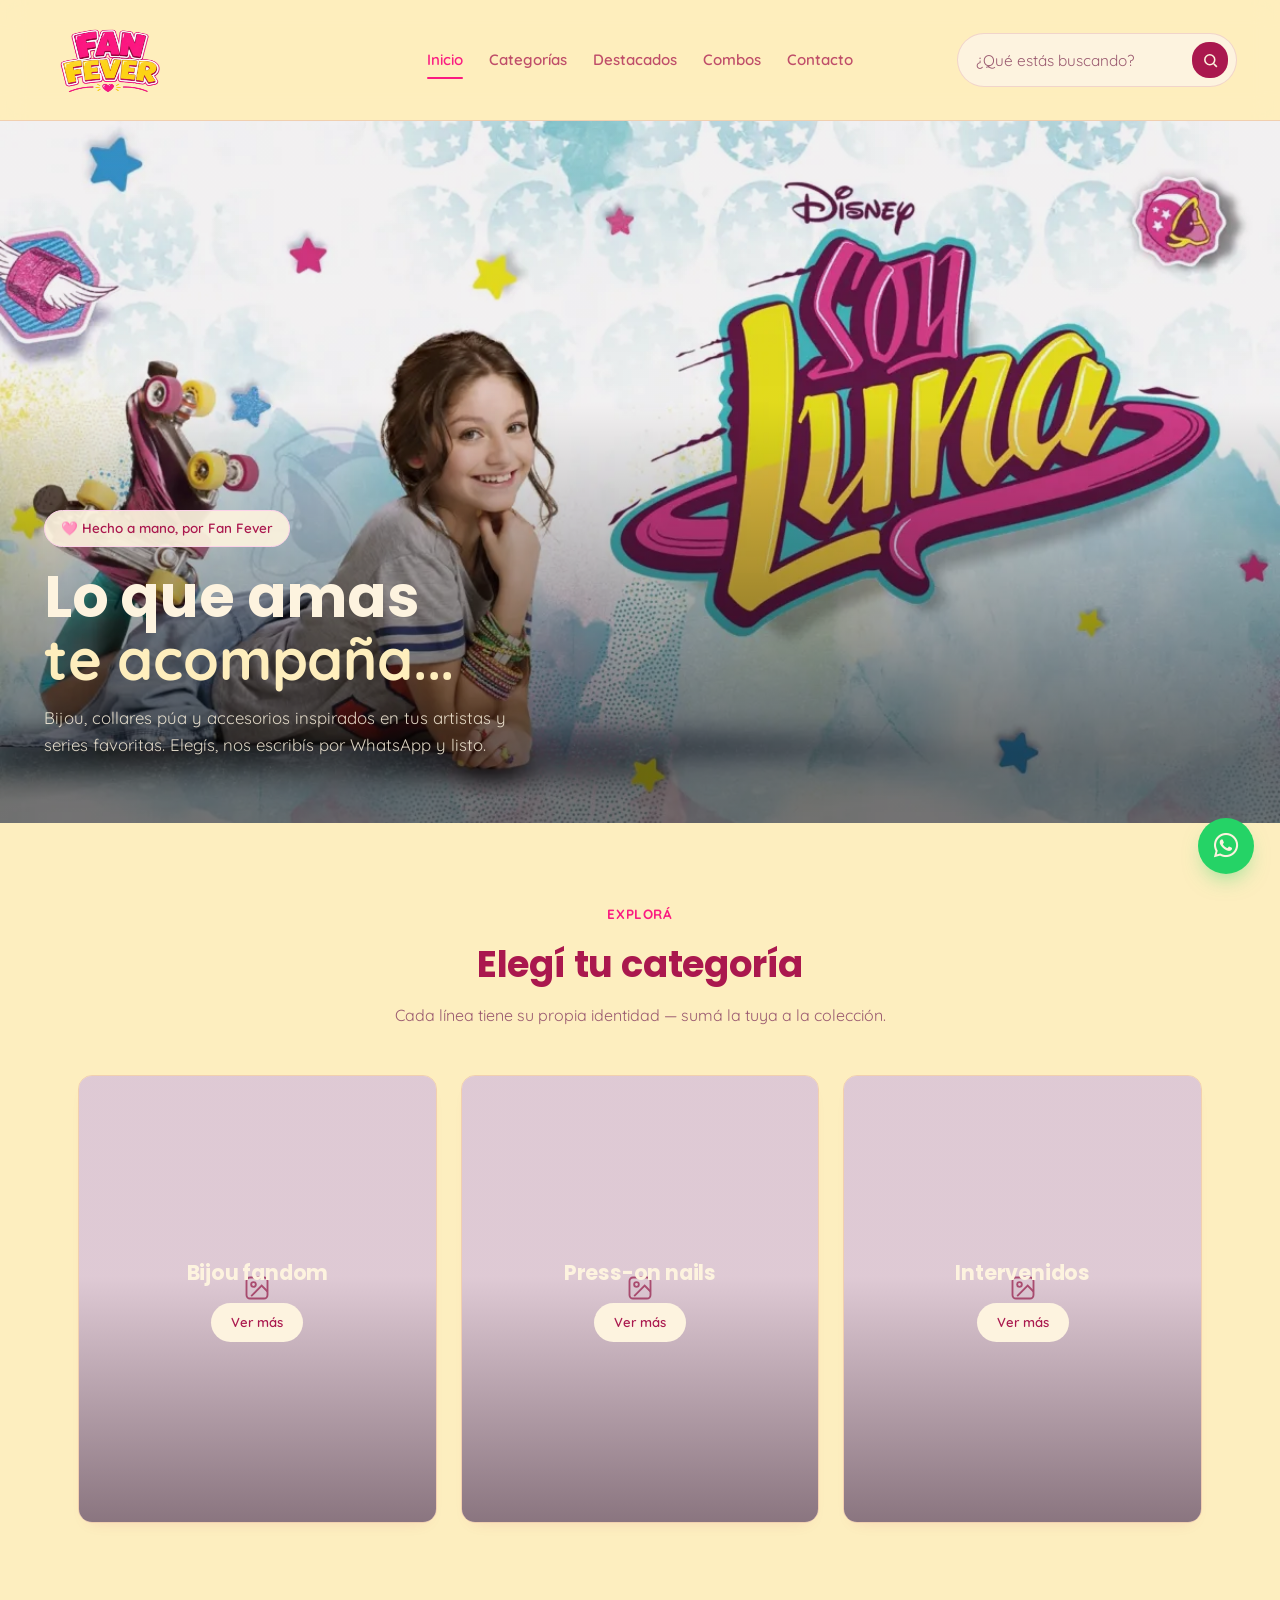
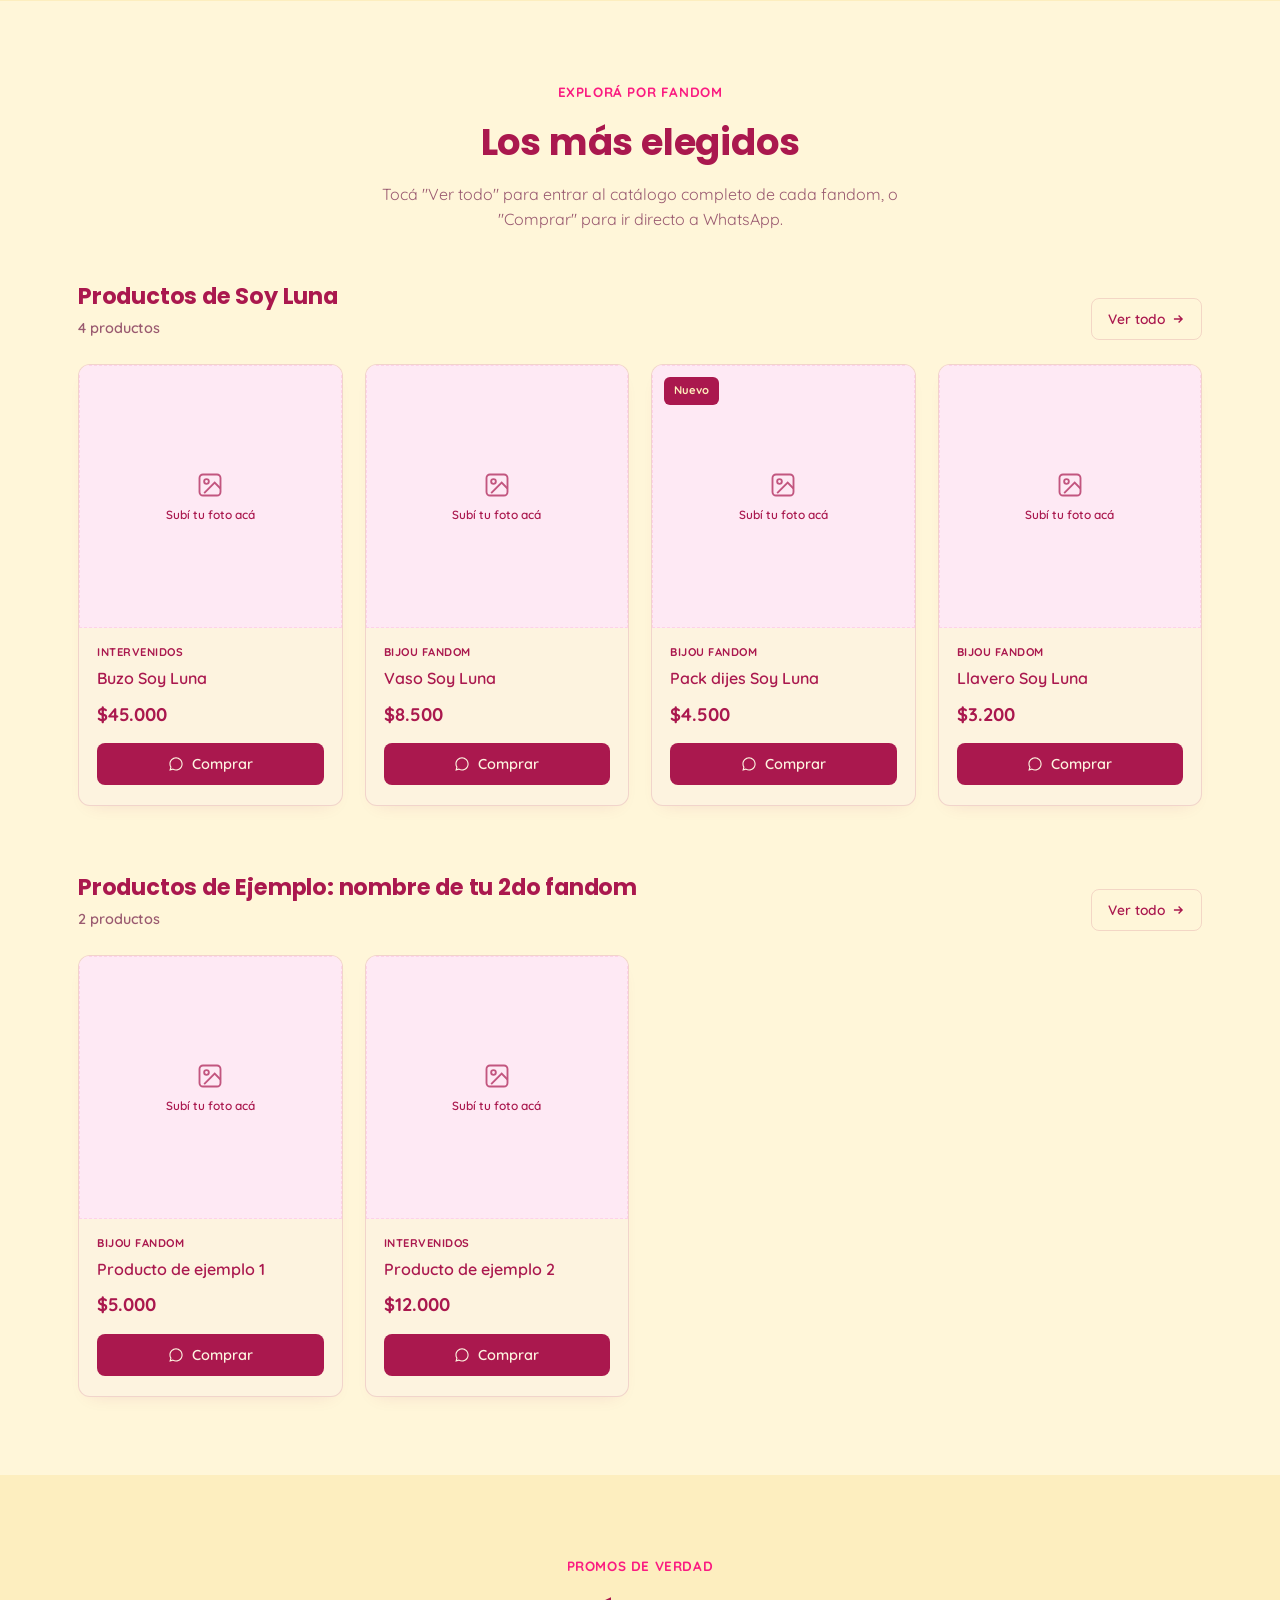
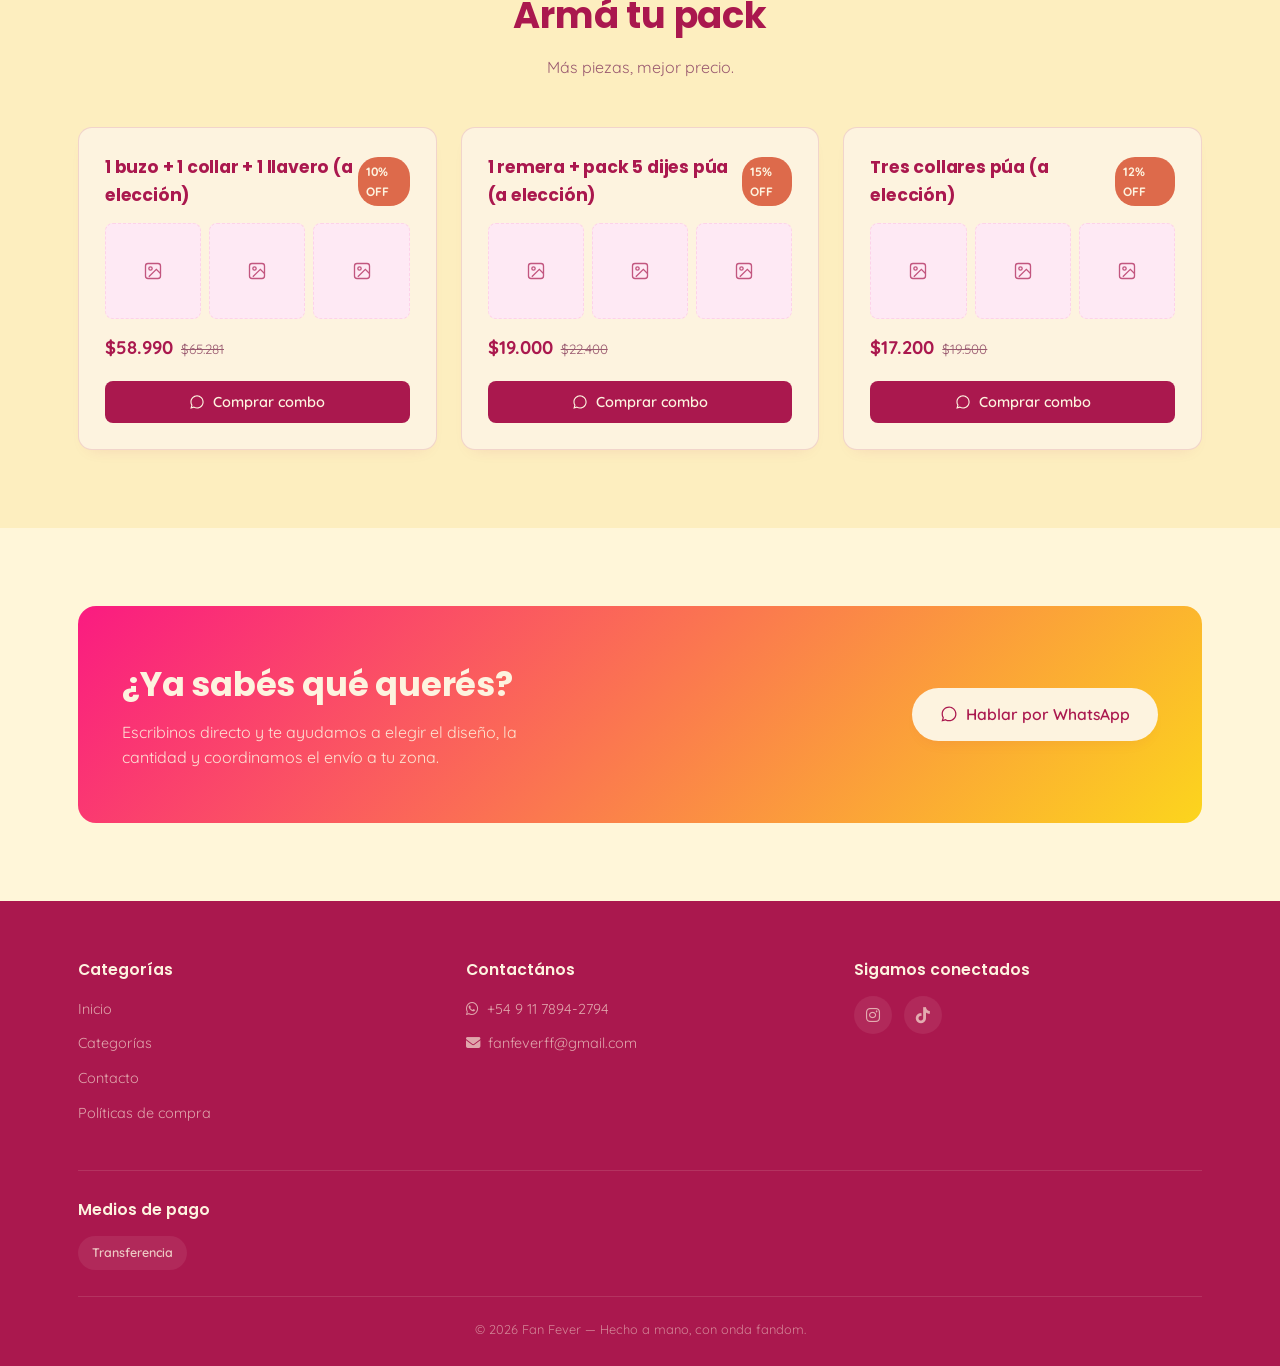
==== commit 2cd3f8f7: "responsive del index" ====
--- a/catalogo.html
+++ b/catalogo.html
@@ -184,24 +184,21 @@
       </div>
     </div>
 
-    <!-- <div class="foot-meta">
+    <div class="foot-meta">
       <div class="foot-meta-block">
         <h4>Medios de pago</h4>
         <div class="chip-row">
-          <span class="chip">Visa</span>
-          <span class="chip">Mastercard</span>
           <span class="chip">Transferencia</span>
-          <span class="chip">Efectivo</span>
-        </div>
-      </div>
-      <div class="foot-meta-block">
+        </div>
+      </div>
+      <!-- <div class="foot-meta-block">
         <h4>Medios de envío</h4>
         <div class="chip-row">
           <span class="chip">Correo Argentino</span>
           <span class="chip">Andreani</span>
         </div>
-      </div>
-    </div> -->
+      </div> -->
+    </div> 
 
     <div class="foot-bottom">© 2026 Fan Fever — Hecho a mano, con onda fandom.</div>
   </div>
@@ -209,7 +206,7 @@
 
 <a class="wa-float" id="wa-float" href="https://wa.me/5491178942794" target="_blank" rel="noopener" aria-label="Escribinos por WhatsApp"><i class="fab fa-whatsapp"></i></a>
 
-<div class="toast" id="toast">¡Te llevamos a WhatsApp! 🩷</div>
+<div class="toast" id="toast">¡Te llevamos a WhatsApp! </div>
 
 <script src="script.js"></script>
 </body>
